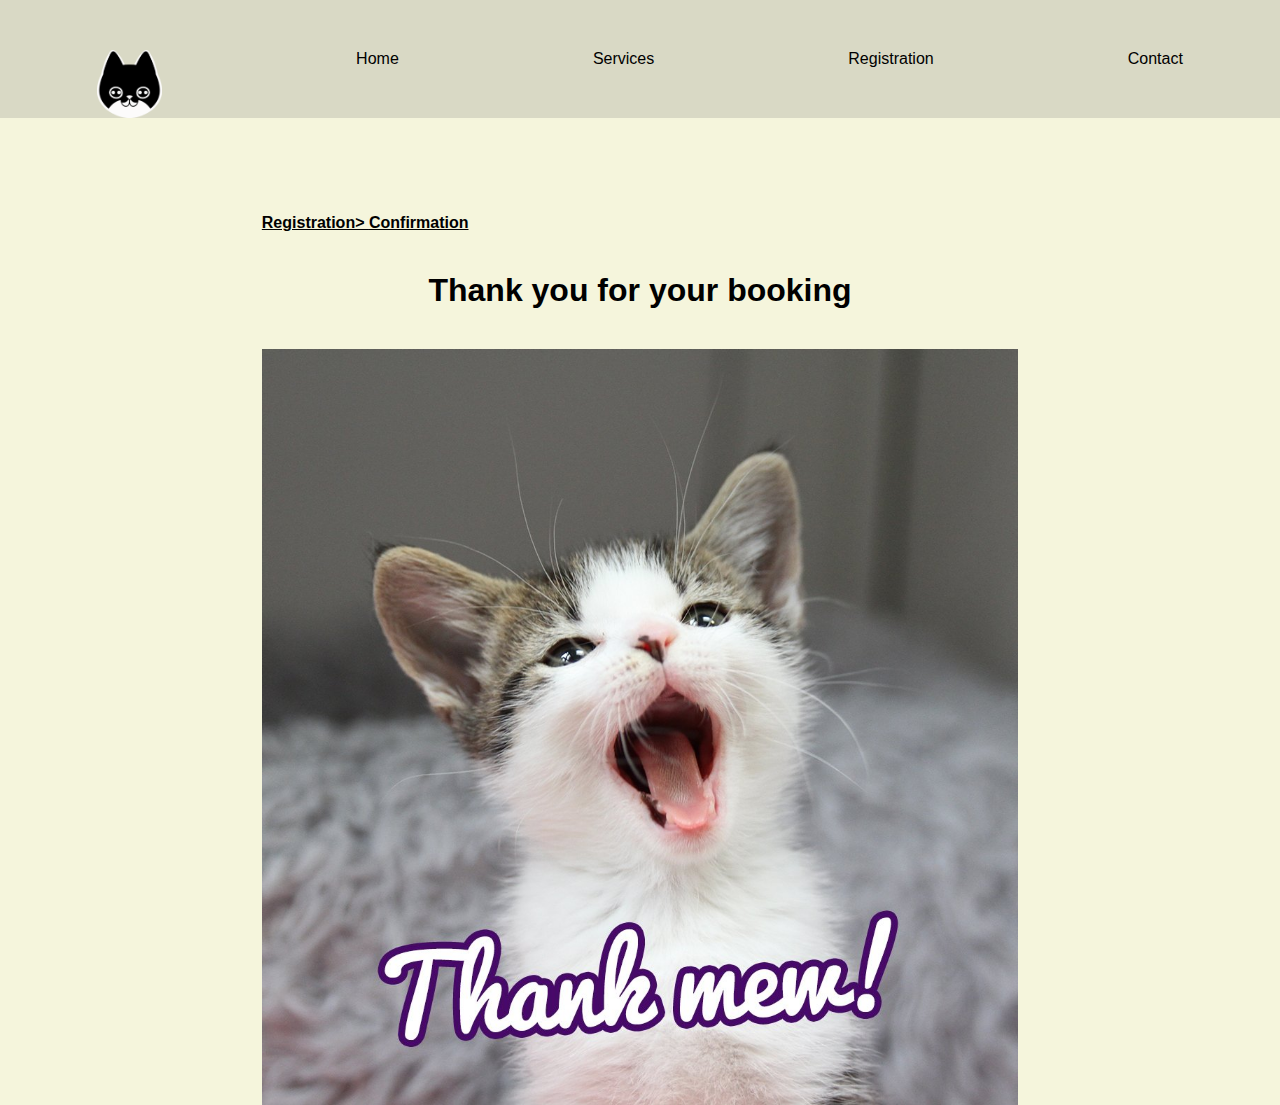
==== confirmation.html @ 6cf10fc7 "first commit" ====
<!DOCTYPE html>
<html lang="en">

<head>
    <meta charset="UTF-8">
    <meta http-equiv="X-UA-Compatible" content="IE=edge">
    <meta name="viewport" content="width=device-width, initial-scale=1.0">
    <link rel="stylesheet" href="style.css">
    <title>Confirmation page</title>
    <meta name="description"
        content="The best wellnes and beauty treatments by kitties. After a wonderful welness treatment adopt your favourite Kitty!">

</head>

<body>

    <header>
        <nav>

            <img src="cat-logo.png" alt="cat logo" class="logo">
            <a href="homepage.html">Home</a>
            <a href="content.html">Services</a>
            <a href="registration.html">Registration</a>
            <a href="contact.html">Contact</a>


        </nav>
    </header>
    <main>

        <p class="bradcrumb" style="padding-top:80px">
            <a class="breadcrumb" href="registration.html">Registration> </a>
            <a href="confirmation">Confirmation</a>
        </p>
        <h1>Thank you for your booking</h1>


        <img class="heropicture" src="thankyou_kitten.jpg" alt="thank you kitten">


    </main>
</body>
---- style.css ----
/* ul {
    list-style-type: none;
    margin: 0;
    padding: 0;
}

li {
    display: inline;
    padding-right: 50px;

} !-- 1st attep to align the nav bar --> was a list 
2nd attemp: make a flexbox*/

.logo {
    width: 65px;
    /* float: left; */
    /* padding-left: 308px; */
}

nav {
    display: flex;

    justify-content: space-around;
    /* align-items: center; */
    background-color: #d9d9c5;
    padding-top: 50px;
}




body {
    background-color: beige;


    margin: 0 auto 0 auto;
    font-family: Geneva, Tahoma, sans-serif;
}

main {
    max-width: 85ch;
    margin: 0 auto;
}

.breadcrumb {

    padding-top: 80px;
}

@keyframes header {
    from {
        color: black;
    }

    to {
        color: #43BBD0;
    }

}

h1 {
    text-align: center;
    margin: 40px auto 40px auto;
    animation-name: header;
    animation-duration: 3s;
    animation-iteration-count: infinite;
}

a {
    color: black;
    text-decoration: none;
}

main a {
    text-decoration: underline;
    font-weight: 600;
}



a:hover {
    text-decoration: underline;

}



.heropicture {
    width: 85ch;
    display: block;
    margin-left: auto;
    margin-right: auto;
}

/* img { 
    display: block;
    margin-bottom: 16px;
    margin-left: auto;
    margin-right: auto;
} */

.flex-images {
    display: flex;
    max-width: 85ch;
    justify-content: space-between;
    /* background-color: blueviolet; */
    gap: 20px;
}



.flex-images div img {

    flex-shrink: 1;
    width: 100%;
    height: auto;
}

/* .flex-images div a {
    align-self: flex-end;
} */

video {
    width: 640px;
    height: autopx;
}

.flex-video {
    display: flex;
    justify-content: center;
    margin-bottom: 20px;
}


footer {

    background-color: #d9d9c5;
    display: inline;
}

.flex-container {
    padding: 0 50px;
    display: flex;
    justify-content: space-between;
    align-items: space-between;
    background-color: #d9d9c5;
}

.flex-container ul {
    display: flex;
    flex-direction: column;
}
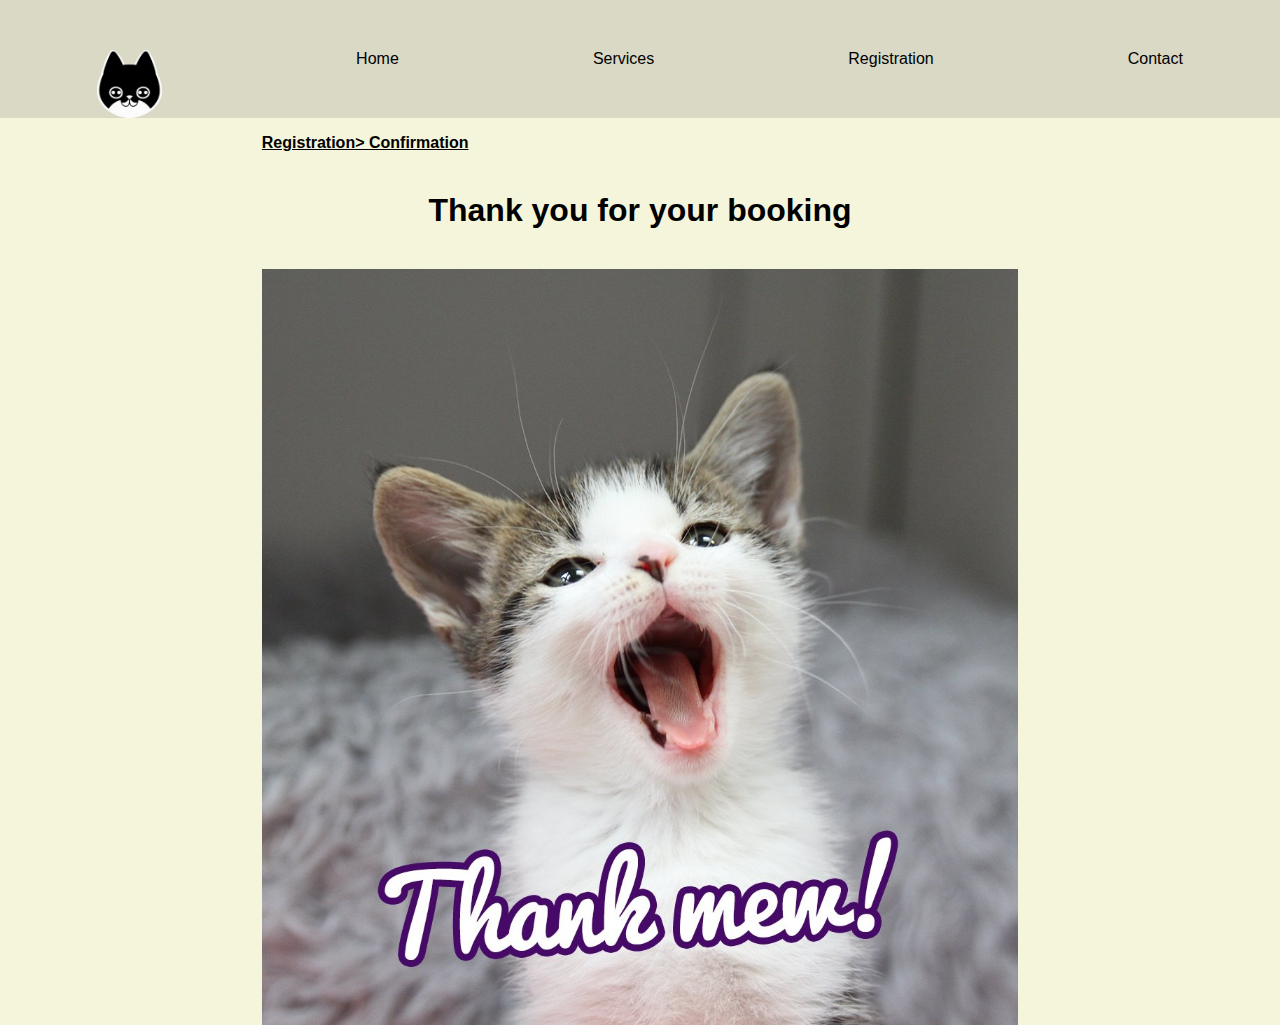
==== commit f0b2f8a3: "remove inline style from breadcrumb" ====
--- a/confirmation.html
+++ b/confirmation.html
@@ -18,7 +18,7 @@
         <nav>
 
             <img src="cat-logo.png" alt="cat logo" class="logo">
-            <a href="homepage.html">Home</a>
+            <a href="index.html">Home</a>
             <a href="content.html">Services</a>
             <a href="registration.html">Registration</a>
             <a href="contact.html">Contact</a>
@@ -28,7 +28,7 @@
     </header>
     <main>
 
-        <p class="bradcrumb" style="padding-top:80px">
+        <p class="bradcrumb">
             <a class="breadcrumb" href="registration.html">Registration> </a>
             <a href="confirmation">Confirmation</a>
         </p>
